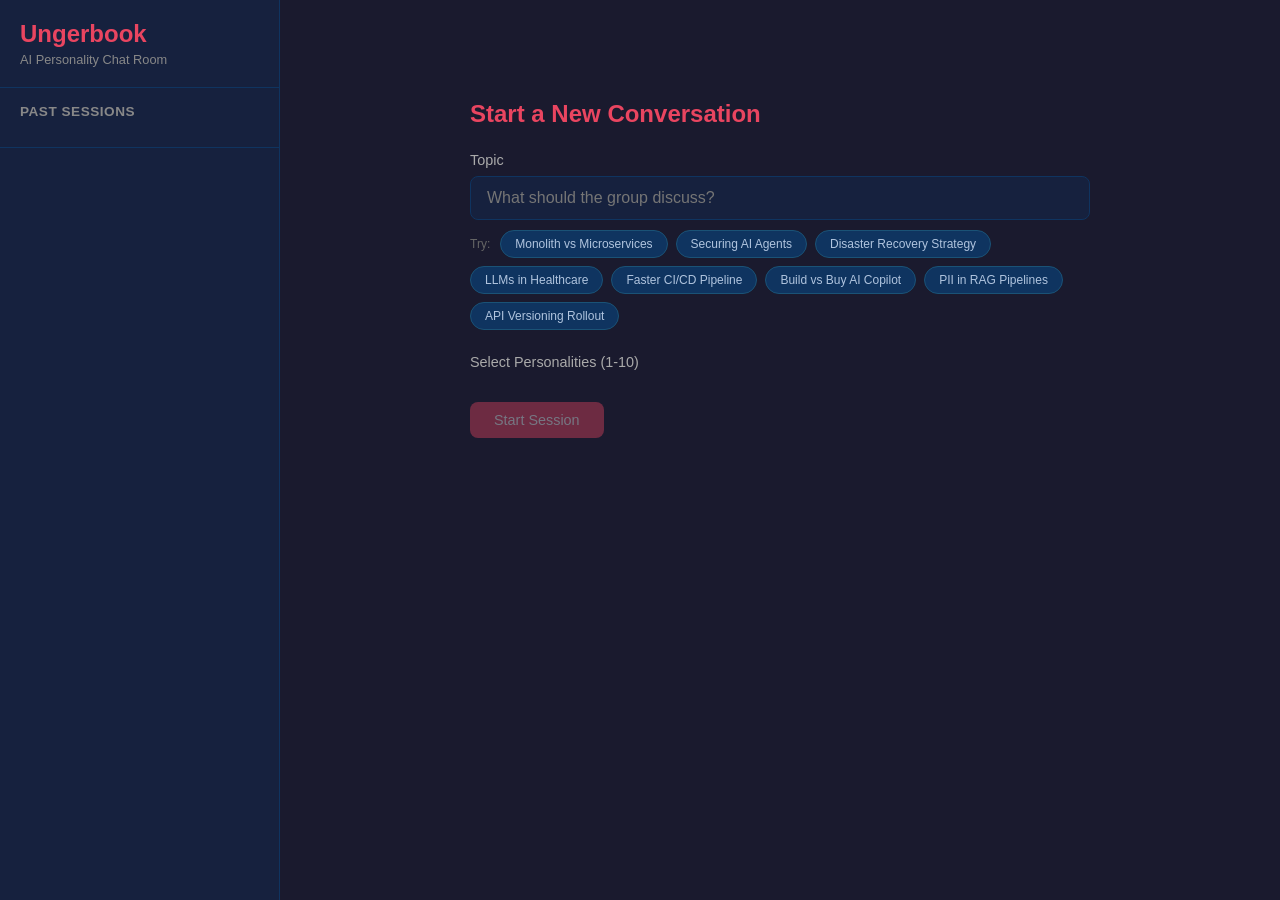
==== app/frontend-dist/index.html @ cce540ee "Initial commit: Ungerbook AI personality chat room" ====
<!DOCTYPE html>
<html lang="en">
<head>
    <meta charset="UTF-8">
    <meta name="viewport" content="width=device-width, initial-scale=1.0">
    <title>Ungerbook — AI Chat Room</title>
    <link rel="stylesheet" href="style.css">
</head>
<body>
    <div id="app">
        <!-- Sidebar -->
        <aside id="sidebar">
            <div class="sidebar-header">
                <h1>Ungerbook</h1>
                <p class="subtitle">AI Personality Chat Room</p>
            </div>

            <!-- Session History -->
            <div id="session-history" class="sidebar-section">
                <h3>Past Sessions</h3>
                <div id="session-list" class="session-list"></div>
            </div>

            <!-- Moderator Panel (visible during session) -->
            <div id="moderator-panel" class="sidebar-section" style="display:none;">
                <h3>Moderator</h3>
                <div id="personality-toggles"></div>
            </div>
        </aside>

        <!-- Main Content -->
        <main id="main">
            <!-- Setup Panel (before session starts) -->
            <div id="setup-panel">
                <h2>Start a New Conversation</h2>

                <div class="form-group">
                    <label for="topic-input">Topic</label>
                    <input type="text" id="topic-input" placeholder="What should the group discuss?" maxlength="500">
                    <div id="sample-topics">
                        <span class="sample-label">Try:</span>
                        <button class="topic-chip" data-topic="Should we migrate our monolith to microservices?">Monolith vs Microservices</button>
                        <button class="topic-chip" data-topic="How should we secure AI agents that have access to production data?">Securing AI Agents</button>
                        <button class="topic-chip" data-topic="Design a multi-region disaster recovery strategy for our SaaS platform">Disaster Recovery Strategy</button>
                        <button class="topic-chip" data-topic="What are the legal and ethical risks of deploying LLMs in healthcare?">LLMs in Healthcare</button>
                        <button class="topic-chip" data-topic="Our CI/CD pipeline takes 45 minutes. How do we cut it to under 10?">Faster CI/CD Pipeline</button>
                        <button class="topic-chip" data-topic="Should we build or buy an internal AI copilot for our engineering team?">Build vs Buy AI Copilot</button>
                        <button class="topic-chip" data-topic="How do we handle PII in our RAG pipeline while staying GDPR compliant?">PII in RAG Pipelines</button>
                        <button class="topic-chip" data-topic="Plan the rollout of a new API versioning strategy without breaking existing clients">API Versioning Rollout</button>
                    </div>
                </div>

                <div class="form-group">
                    <label>Select Personalities (1-10)</label>
                    <div id="personality-selector"></div>
                </div>

                <button id="start-btn" class="btn btn-primary" disabled>Start Session</button>
            </div>

            <!-- Chat Panel (during session) -->
            <div id="chat-panel" style="display:none;">
                <div id="chat-header">
                    <div id="chat-topic"></div>
                    <div id="chat-controls">
                        <button id="pause-btn" class="btn btn-secondary">Pause AI</button>
                        <button id="autoscroll-btn" class="btn btn-secondary active">Auto-scroll: ON</button>
                        <button id="end-btn" class="btn btn-danger">End Session</button>
                    </div>
                </div>

                <div id="chat-messages"></div>

                <div id="thinking-indicator" style="display:none;">
                    <span class="thinking-dots"></span>
                    <span id="thinking-names"></span>
                </div>

                <div id="chat-input-area">
                    <input type="text" id="message-input" placeholder="Type your message..." maxlength="2000">
                    <button id="send-btn" class="btn btn-primary">Send</button>
                </div>
            </div>

            <!-- History Viewer (read-only past session) -->
            <div id="history-panel" style="display:none;">
                <div id="history-header">
                    <button id="history-back-btn" class="btn btn-secondary">&larr; Back</button>
                    <div id="history-topic"></div>
                </div>
                <div id="history-messages"></div>
            </div>
        </main>
    </div>

    <script src="app.js"></script>
</body>
</html>
---- app/frontend-dist/style.css ----
* {
    margin: 0;
    padding: 0;
    box-sizing: border-box;
}

body {
    font-family: -apple-system, BlinkMacSystemFont, 'Segoe UI', Roboto, sans-serif;
    background: #1a1a2e;
    color: #e0e0e0;
    height: 100vh;
    overflow: hidden;
}

#app {
    display: flex;
    height: 100vh;
}

/* Sidebar */
aside#sidebar {
    width: 280px;
    min-width: 280px;
    background: #16213e;
    border-right: 1px solid #0f3460;
    display: flex;
    flex-direction: column;
    overflow-y: auto;
}

.sidebar-header {
    padding: 20px;
    border-bottom: 1px solid #0f3460;
}

.sidebar-header h1 {
    font-size: 1.5rem;
    color: #e94560;
    margin-bottom: 4px;
}

.subtitle {
    font-size: 0.8rem;
    color: #888;
}

.sidebar-section {
    padding: 16px 20px;
    border-bottom: 1px solid #0f3460;
}

.sidebar-section h3 {
    font-size: 0.85rem;
    text-transform: uppercase;
    color: #888;
    margin-bottom: 12px;
    letter-spacing: 0.5px;
}

.session-list {
    display: flex;
    flex-direction: column;
    gap: 6px;
    max-height: 300px;
    overflow-y: auto;
}

.session-item {
    padding: 10px 12px;
    background: #1a1a2e;
    border-radius: 6px;
    cursor: pointer;
    transition: background 0.2s;
}

.session-item:hover {
    background: #0f3460;
}

.session-item .session-topic {
    font-size: 0.85rem;
    font-weight: 500;
    white-space: nowrap;
    overflow: hidden;
    text-overflow: ellipsis;
}

.session-item .session-date {
    font-size: 0.7rem;
    color: #666;
    margin-top: 2px;
}

.session-item {
    position: relative;
}

.session-delete {
    position: absolute;
    top: 8px;
    right: 8px;
    background: none;
    border: none;
    color: #555;
    cursor: pointer;
    font-size: 0.85rem;
    padding: 2px 5px;
    border-radius: 4px;
    transition: all 0.2s;
    display: none;
}

.session-item:hover .session-delete {
    display: block;
}

.session-delete:hover {
    color: #e74c3c;
    background: rgba(231, 76, 60, 0.15);
}

/* Moderator toggles */
.personality-toggle {
    display: flex;
    align-items: center;
    justify-content: space-between;
    padding: 8px 0;
    border-bottom: 1px solid #0f3460;
}

.personality-toggle:last-child {
    border-bottom: none;
}

.toggle-info {
    display: flex;
    align-items: center;
    gap: 8px;
}

.toggle-avatar {
    width: 10px;
    height: 10px;
    border-radius: 50%;
    flex-shrink: 0;
}

.toggle-name {
    font-size: 0.8rem;
}

.toggle-switch {
    position: relative;
    width: 36px;
    height: 20px;
}

.toggle-switch input {
    opacity: 0;
    width: 0;
    height: 0;
}

.toggle-slider {
    position: absolute;
    cursor: pointer;
    top: 0; left: 0; right: 0; bottom: 0;
    background-color: #555;
    border-radius: 20px;
    transition: 0.3s;
}

.toggle-slider:before {
    content: "";
    position: absolute;
    height: 14px;
    width: 14px;
    left: 3px;
    bottom: 3px;
    background-color: white;
    border-radius: 50%;
    transition: 0.3s;
}

.toggle-switch input:checked + .toggle-slider {
    background-color: #27ae60;
}

.toggle-switch input:checked + .toggle-slider:before {
    transform: translateX(16px);
}

/* Main content */
main#main {
    flex: 1;
    display: flex;
    flex-direction: column;
    overflow: hidden;
}

/* Setup panel */
#setup-panel {
    max-width: 700px;
    margin: 60px auto;
    padding: 40px;
}

#setup-panel h2 {
    margin-bottom: 24px;
    color: #e94560;
}

.form-group {
    margin-bottom: 24px;
}

.form-group label {
    display: block;
    font-size: 0.9rem;
    margin-bottom: 8px;
    color: #aaa;
}

.form-group input[type="text"] {
    width: 100%;
    padding: 12px 16px;
    background: #16213e;
    border: 1px solid #0f3460;
    border-radius: 8px;
    color: #e0e0e0;
    font-size: 1rem;
    outline: none;
}

.form-group input[type="text"]:focus {
    border-color: #e94560;
}

#personality-selector {
    display: grid;
    grid-template-columns: 1fr 1fr;
    gap: 10px;
}

/* Sample topic chips */
#sample-topics {
    display: flex;
    flex-wrap: wrap;
    gap: 8px;
    margin-top: 10px;
    align-items: center;
}

.sample-label {
    font-size: 0.75rem;
    color: #666;
    margin-right: 2px;
}

.topic-chip {
    padding: 6px 14px;
    background: #0f3460;
    border: 1px solid #1a5276;
    border-radius: 20px;
    color: #b0c4de;
    font-size: 0.75rem;
    cursor: pointer;
    transition: all 0.2s;
    white-space: nowrap;
}

.topic-chip:hover {
    background: #1a5276;
    color: #e0e0e0;
    border-color: #e94560;
}

.personality-card {
    padding: 12px 16px;
    background: #16213e;
    border: 2px solid #0f3460;
    border-radius: 8px;
    cursor: pointer;
    transition: all 0.2s;
    user-select: none;
}

.personality-card:hover {
    border-color: #555;
}

.personality-card.selected {
    border-color: #e94560;
    background: #1a1a3e;
}

.personality-card .card-header {
    display: flex;
    align-items: center;
    gap: 8px;
    margin-bottom: 4px;
}

.card-avatar {
    width: 12px;
    height: 12px;
    border-radius: 50%;
    flex-shrink: 0;
}

.card-name {
    font-size: 0.9rem;
    font-weight: 600;
}

.card-role {
    font-size: 0.75rem;
    color: #888;
}

/* Buttons */
.btn {
    padding: 10px 24px;
    border: none;
    border-radius: 8px;
    font-size: 0.9rem;
    cursor: pointer;
    font-weight: 500;
    transition: opacity 0.2s;
}

.btn:disabled {
    opacity: 0.4;
    cursor: not-allowed;
}

.btn-primary {
    background: #e94560;
    color: white;
}

.btn-primary:hover:not(:disabled) {
    opacity: 0.85;
}

.btn-secondary {
    background: #0f3460;
    color: #e0e0e0;
}

.btn-danger {
    background: #c0392b;
    color: white;
}

.btn-danger:hover {
    opacity: 0.85;
}

/* Chat panel */
#chat-panel {
    display: flex;
    flex-direction: column;
    height: 100%;
}

#chat-header {
    display: flex;
    align-items: center;
    justify-content: space-between;
    padding: 16px 24px;
    border-bottom: 1px solid #0f3460;
    background: #16213e;
}

#chat-controls {
    display: flex;
    gap: 8px;
    align-items: center;
}

#pause-btn.paused {
    background: #27ae60;
}

#autoscroll-btn.active {
    background: #0f3460;
}

#autoscroll-btn:not(.active) {
    background: #555;
}

#chat-topic {
    font-size: 1rem;
    font-weight: 600;
    color: #e94560;
}

#chat-messages {
    flex: 1;
    overflow-y: auto;
    padding: 20px 24px;
    display: flex;
    flex-direction: column;
    gap: 12px;
}

.chat-message {
    display: flex;
    gap: 12px;
    max-width: 80%;
    animation: fadeIn 0.3s ease;
}

@keyframes fadeIn {
    from { opacity: 0; transform: translateY(8px); }
    to { opacity: 1; transform: translateY(0); }
}

.chat-message.human {
    align-self: flex-end;
    flex-direction: row-reverse;
}

.msg-avatar {
    width: 36px;
    height: 36px;
    border-radius: 50%;
    flex-shrink: 0;
    display: flex;
    align-items: center;
    justify-content: center;
    font-size: 0.8rem;
    font-weight: 700;
    color: white;
}

.msg-body {
    background: #16213e;
    border-radius: 12px;
    padding: 10px 16px;
    border: 1px solid #0f3460;
}

.chat-message.human .msg-body {
    background: #0f3460;
    border-color: #1a5276;
}

.msg-sender {
    font-size: 0.75rem;
    font-weight: 600;
    margin-bottom: 4px;
}

.msg-role {
    font-size: 0.65rem;
    color: #888;
    font-weight: normal;
    margin-left: 6px;
}

.msg-content {
    font-size: 0.9rem;
    line-height: 1.5;
    word-wrap: break-word;
}

.msg-time {
    font-size: 0.65rem;
    color: #555;
    margin-top: 4px;
    text-align: right;
}

/* Thinking indicator */
#thinking-indicator {
    padding: 8px 24px;
    font-size: 0.8rem;
    color: #888;
    display: flex;
    align-items: center;
    gap: 8px;
}

.thinking-dots::after {
    content: '...';
    animation: dots 1.5s steps(4, end) infinite;
}

@keyframes dots {
    0%, 20% { content: ''; }
    40% { content: '.'; }
    60% { content: '..'; }
    80%, 100% { content: '...'; }
}

/* Chat input */
#chat-input-area {
    display: flex;
    gap: 12px;
    padding: 16px 24px;
    border-top: 1px solid #0f3460;
    background: #16213e;
}

#message-input {
    flex: 1;
    padding: 12px 16px;
    background: #1a1a2e;
    border: 1px solid #0f3460;
    border-radius: 8px;
    color: #e0e0e0;
    font-size: 0.95rem;
    outline: none;
}

#message-input:focus {
    border-color: #e94560;
}

/* History panel */
#history-panel {
    display: flex;
    flex-direction: column;
    height: 100%;
}

#history-header {
    display: flex;
    align-items: center;
    gap: 16px;
    padding: 16px 24px;
    border-bottom: 1px solid #0f3460;
    background: #16213e;
}

#history-topic {
    font-size: 1rem;
    font-weight: 600;
    color: #e94560;
}

#history-messages {
    flex: 1;
    overflow-y: auto;
    padding: 20px 24px;
    display: flex;
    flex-direction: column;
    gap: 12px;
}

/* Scrollbar */
::-webkit-scrollbar {
    width: 6px;
}

::-webkit-scrollbar-track {
    background: transparent;
}

::-webkit-scrollbar-thumb {
    background: #333;
    border-radius: 3px;
}

::-webkit-scrollbar-thumb:hover {
    background: #555;
}

/* No sessions message */
.no-sessions {
    font-size: 0.8rem;
    color: #555;
    text-align: center;
    padding: 20px 0;
}
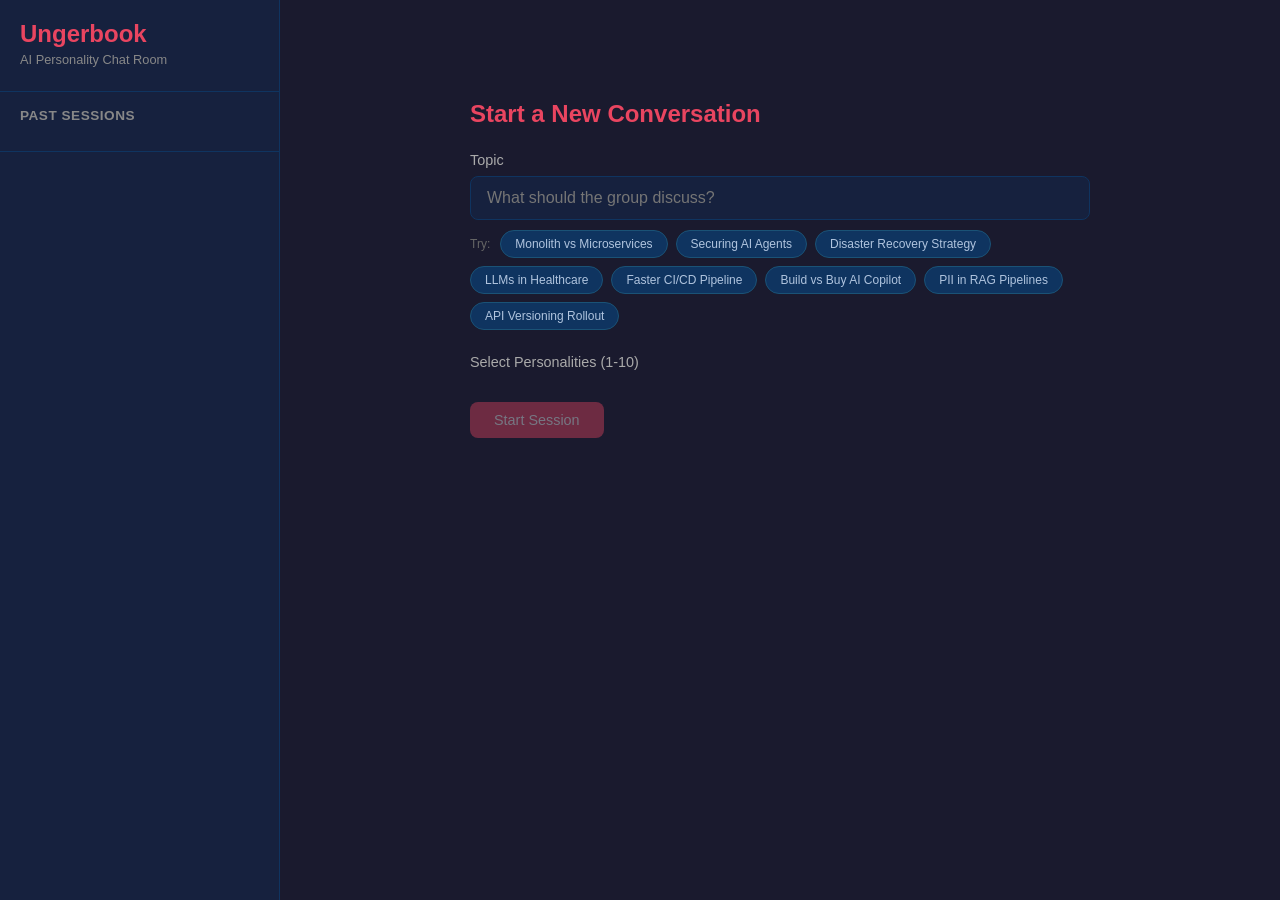
==== commit 7552f97f: "v1.0.2: Show version label on UI sidebar" ====
--- a/app/frontend-dist/index.html
+++ b/app/frontend-dist/index.html
@@ -13,6 +13,7 @@
             <div class="sidebar-header">
                 <h1>Ungerbook</h1>
                 <p class="subtitle">AI Personality Chat Room</p>
+                <p class="version-label" id="version-label"></p>
             </div>
 
             <!-- Session History -->
@@ -65,6 +66,7 @@
                     <div id="chat-controls">
                         <button id="pause-btn" class="btn btn-secondary">Pause AI</button>
                         <button id="autoscroll-btn" class="btn btn-secondary active">Auto-scroll: ON</button>
+                        <button id="export-btn" class="btn btn-secondary">Export</button>
                         <button id="end-btn" class="btn btn-danger">End Session</button>
                     </div>
                 </div>
--- a/app/frontend-dist/style.css
+++ b/app/frontend-dist/style.css
@@ -42,6 +42,13 @@
 .subtitle {
     font-size: 0.8rem;
     color: #888;
+}
+
+.version-label {
+    font-size: 0.65rem;
+    color: #444;
+    margin: 4px 0 0;
+    font-family: monospace;
 }
 
 .sidebar-section {
@@ -576,3 +583,15 @@
     text-align: center;
     padding: 20px 0;
 }
+
+.chat-welcome {
+    text-align: center;
+    color: #666;
+    font-size: 0.9rem;
+    padding: 40px 20px;
+    line-height: 1.6;
+}
+
+.chat-welcome strong {
+    color: #e94560;
+}
